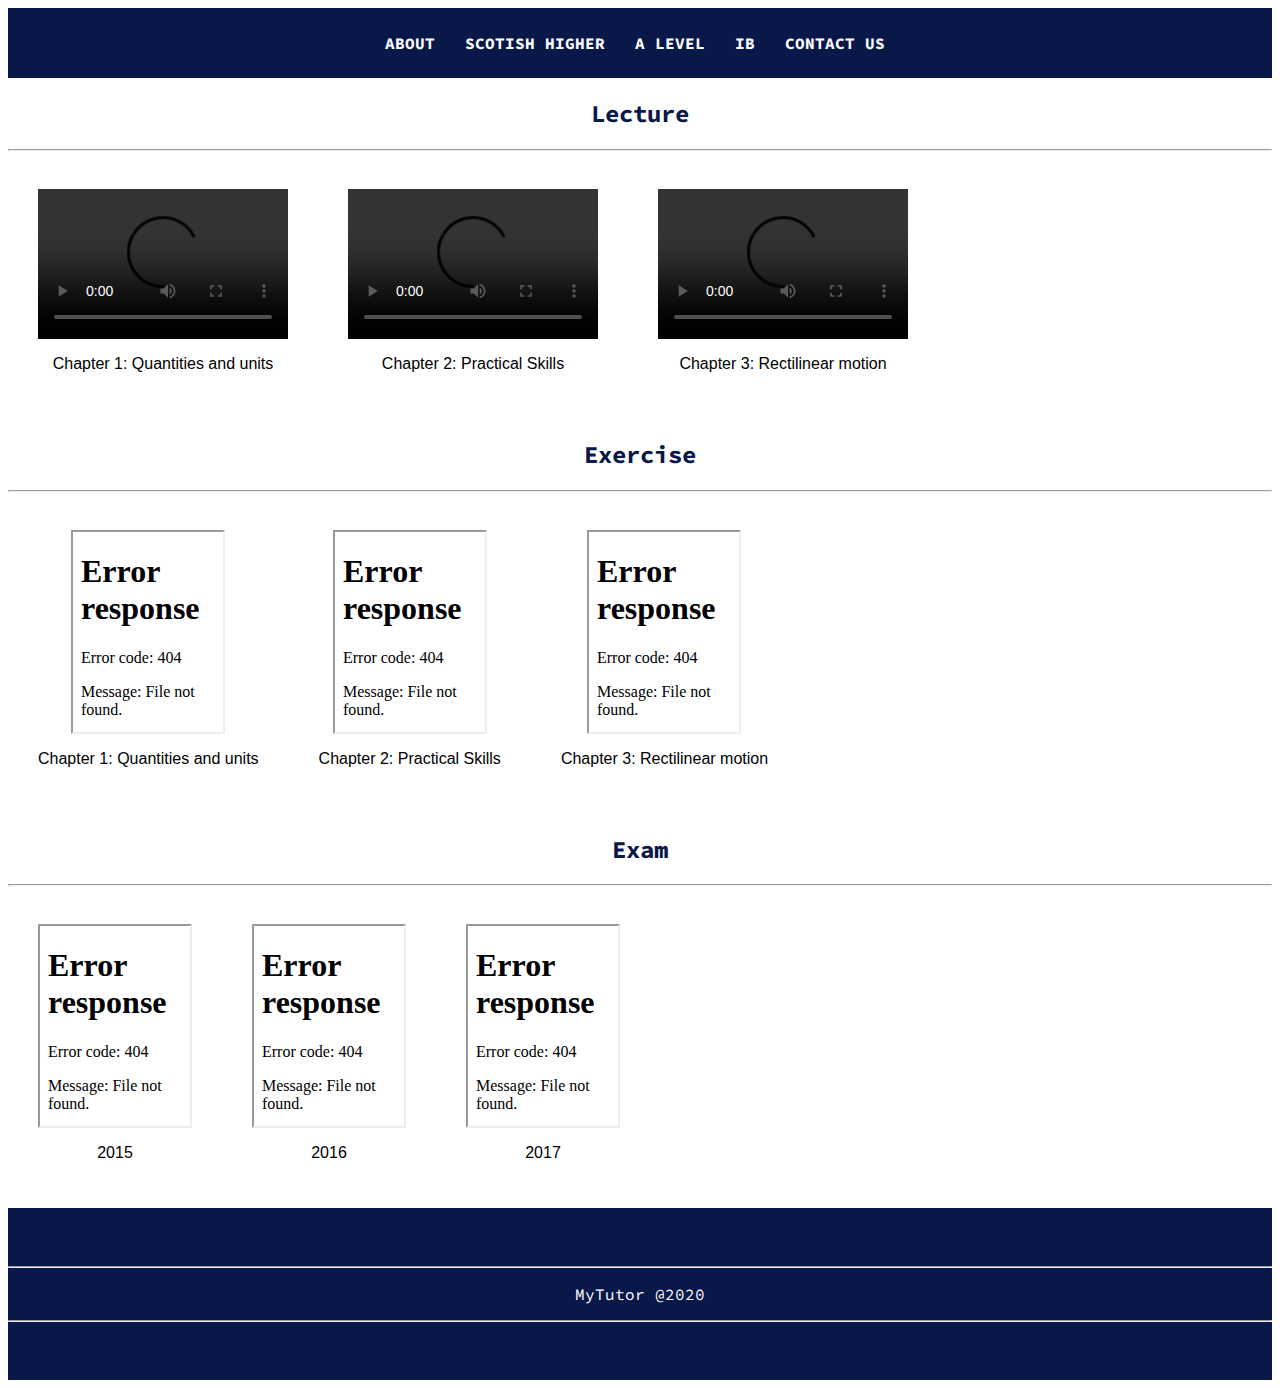
==== sh_physics.html @ 257fb055 "Add files via upload" ====
<head>
    <title> Scotish Higher Physics</title>
    <link rel='stylesheet' href="./css/main.css">
    <link rel="stylesheet" href="https://fonts.googleapis.com/css2?family=Inconsolata:wght@500&family=Source+Code+Pro:wght@500&display=swap">
</head>

<body>
    <nav> 
        <div class="websites">
          <ul> 
            <li>
                <a href="./ABOUT.html" >ABOUT</a>
            </li>
            <li> 
                <div class="dropdown">
                    <a href="./Scotish_Higher.html"  class="dropbtn">Scotish Higher</a>        
                    <div class="dropdown-content">
                        <a href="./sh_physics.html">Physics</a>
                        <a href="./sh_mathematics.html">Mathematics</a>
                        <a href="./sh_history.html">History</a>
                        <a href="./sh_chemistry.html">Chemistry</a>
                    </div>
                </div>
            </li>
            <li> 
                <div class="dropdown">
                    <a href="./destinations.html"  class="dropbtn">A Level</a>        
                    <div class="dropdown-content">
                        <a href="./al_physics.html">Physics</a>
                        <a href="./al_mathematics.html">Mathematics</a>
                        <a href="./al_histroy.html">History</a>
                        <a href="./al_chemistry.html">Chemistry</a>
                    </div>
                </div>
            </li>
            <li> 
                <div class="dropdown">
                    <a href="./destinations.html"  class="dropbtn">IB</a>        
                    <div class="dropdown-content">
                        <a href="./ib_physics.html">Physics</a>
                        <a href="./ib_mathematics.html">Mathematics</a>
                        <a href="./ib_histroy.html">History</a>
                        <a href="./ib_chemistry.html">Chemistry</a>
                    </div>
                </div>
            </li>
            <li>
                <a href="./contact us">Contact us</a>
            </li>
          </ul>
       </div> 
    </nav>

    <main>
        <h2>Lecture</h2>
        <hr>
        <div class="lecture">
            <div>
                <video width='250' height='150' controls autoplay>
                    <source src='./video/video1.mp4' alt='physics' type='video/mp4'>
                </video>
                <p>Chapter 1: Quantities and units</p>
            </div>
            <div>
                <video width='250' height='150' controls autoplay>
                    <source src='./video/video2.mp4' alt='physics' type='video/mp4'>
                </video>
                <p>Chapter 2: Practical Skills</p>
            </div>
            <div>
                <video width='250' height='150' controls autoplay>
                    <source src='./video/video3.mp4' alt='physics' type='video/mp4'>
                </video>
                <p>Chapter 3: Rectilinear motion</p>
            </div>
        </div>

        <h2>Exercise</h2>
        <hr>
        <div class="exercise">
            <div>
                <iframe src="URL" height="200" width="150"></iframe>
                <p>Chapter 1: Quantities and units</p>
            </div>
            <div>
                <iframe src="URL" height="200" width="150"></iframe>
                <p>Chapter 2: Practical Skills</p>
            </div>
            <div>
                <iframe src="URL" height="200" width="150"></iframe>
                <p>Chapter 3: Rectilinear motion</p>
            </div>
        </div>

        <h2>Exam</h2>
        <hr>
        <div class="exam">
            <div>
                <iframe src="URL" height="200" width="150"></iframe>
                <p>2015</p>
            </div>
            <div>
                <iframe src="URL" height="200" width="150"></iframe>
                <p>2016</p>
            </div>
            <div>
                <iframe src="URL" height="200" width="150"></iframe>
                <p>2017</p>
            </div>
        </div>
    </main>

    <footer>
        <hr>
        <p>MyTutor @2020</p>
        <hr>
    </footer>

    </body>
    </html>
---- css/main.css ----
body {
    font-family: 'Source Code Pro', montserrat;
}
nav {
    background-color: #091749;
    padding: 25px 0px 25px 0px;
    overflow: auto;
    white-space: nowrap
   
}
nav a {
    text-decoration: none;
    color: white;
    text-transform: uppercase;
    font-weight: bold;
    text-align: center;
    display: inline-block;
}
nav a:hover {
    text-decoration: underline;
    color: #091749;
    background-color: white;
}

.websites {
    list-style-type: none;
    text-align: center;
}
.websites ul {
    margin: 0;
    padding: 0;
}
.websites li {
    display: inline-block;
    margin: 0 10px 0 10px;
}
.websites li:first-child {
    margin-left: 0;
}
.dropdown {
    
}
.dropdown .dropbtn {
    color: white;
    border: none;
    outline: none;
    background-color: inherit;
    font-family: inherit; 
    font-size: inherit;
    text-align: center;
}
.dropdown:hover .dropbtn {
    background-color: white;
    color: #091749;
  }
.dropdown-content {
    display: none;
    position: absolute;
    background-color: white;
    min-width: 160px;
    box-shadow: 0px 8px 16px 0px rgba(0,0,0,0.2);
    margin-top: 1px;
    z-index: 1;
  }
.dropdown-content a {
    float: none;
    color: #091749;
    padding: 12px 16px;
    text-decoration: none;
    display: block;
    text-align: left;
  }
.dropdown-content a:hover {
    background-color: #091749;
    color: white;
  }
.dropdown:hover .dropdown-content {
    display: block;
  }
  
main {
    background-color: white;
    color: #091749;
    text-align: center;
}

main h1 {
    margin: 50px 0;
}

main img {
    margin: 50px 0;
}
main img:hover {
    transform: scale(1.15);
    transition: all 0.5s ease-in-out;
}
a {
    color: red;
}
footer {
    background-color: #091749;
    color: white;
    text-align: center;
    padding: 50px 0;
}

.lecture {
    display: flex;
    flex-direction: row;
}

.exercise {
    display: flex;
    flex-direction: row;
}

.exam {
    display: flex;
    flex-direction: row;
}

.lecture div p{
    color: black;
    border: none;
    outline: none;
    font-family: 'Franklin Gothic Medium', 'Arial Narrow', Arial, sans-serif; 
    font-size: medium;
    text-align: center;
}

.exercise div p{
    color: black;
    border: none;
    outline: none;
    font-family: 'Franklin Gothic Medium', 'Arial Narrow', Arial, sans-serif; 
    font-size: medium;
    text-align: center;
}

.exam div p{
    color: black;
    border: none;
    outline: none;
    font-family: 'Franklin Gothic Medium', 'Arial Narrow', Arial, sans-serif; 
    font-size: medium;
    text-align: center;
}

.lecture div {
    padding: 30px;
}
.exam div {
    padding: 30px;
}
.exercise div {
    padding: 30px;
}
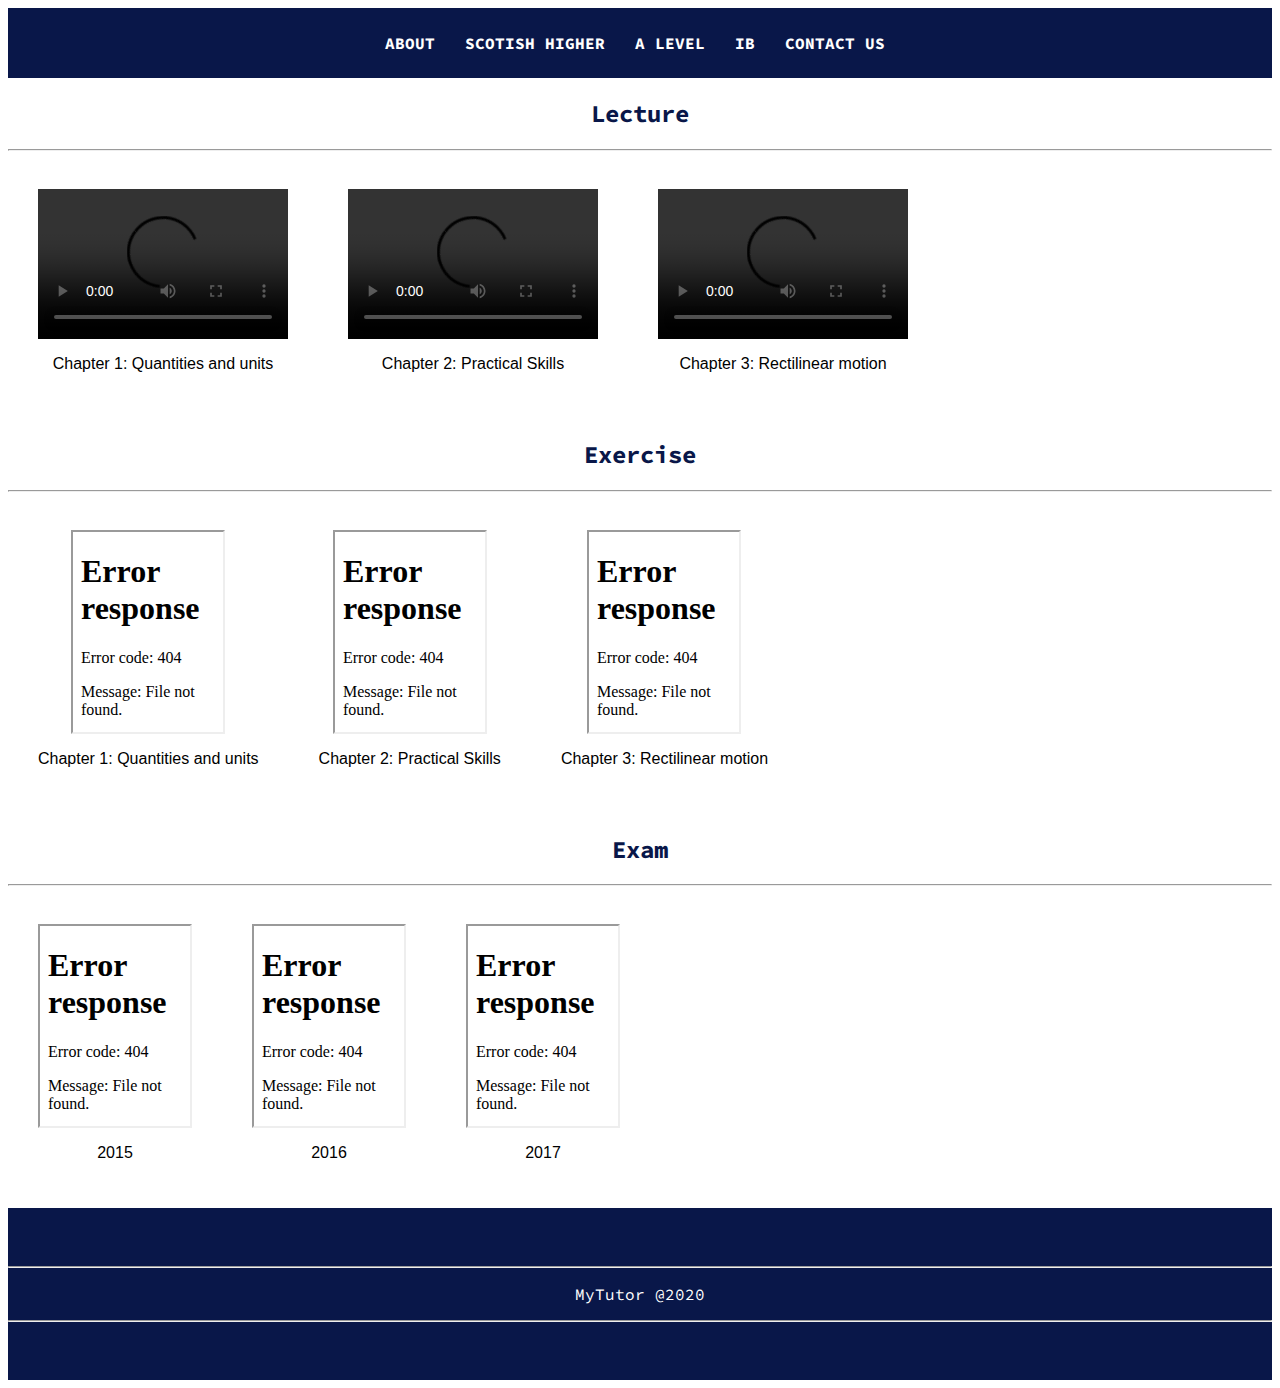
==== commit b90343dd: "about page" ====
--- a/sh_physics.html
+++ b/sh_physics.html
@@ -9,7 +9,7 @@
         <div class="websites">
           <ul> 
             <li>
-                <a href="./ABOUT.html" >ABOUT</a>
+                <a href="./index.html" >ABOUT</a>
             </li>
             <li> 
                 <div class="dropdown">
@@ -117,4 +117,4 @@
     </footer>
 
     </body>
-    </html>+    </html>
